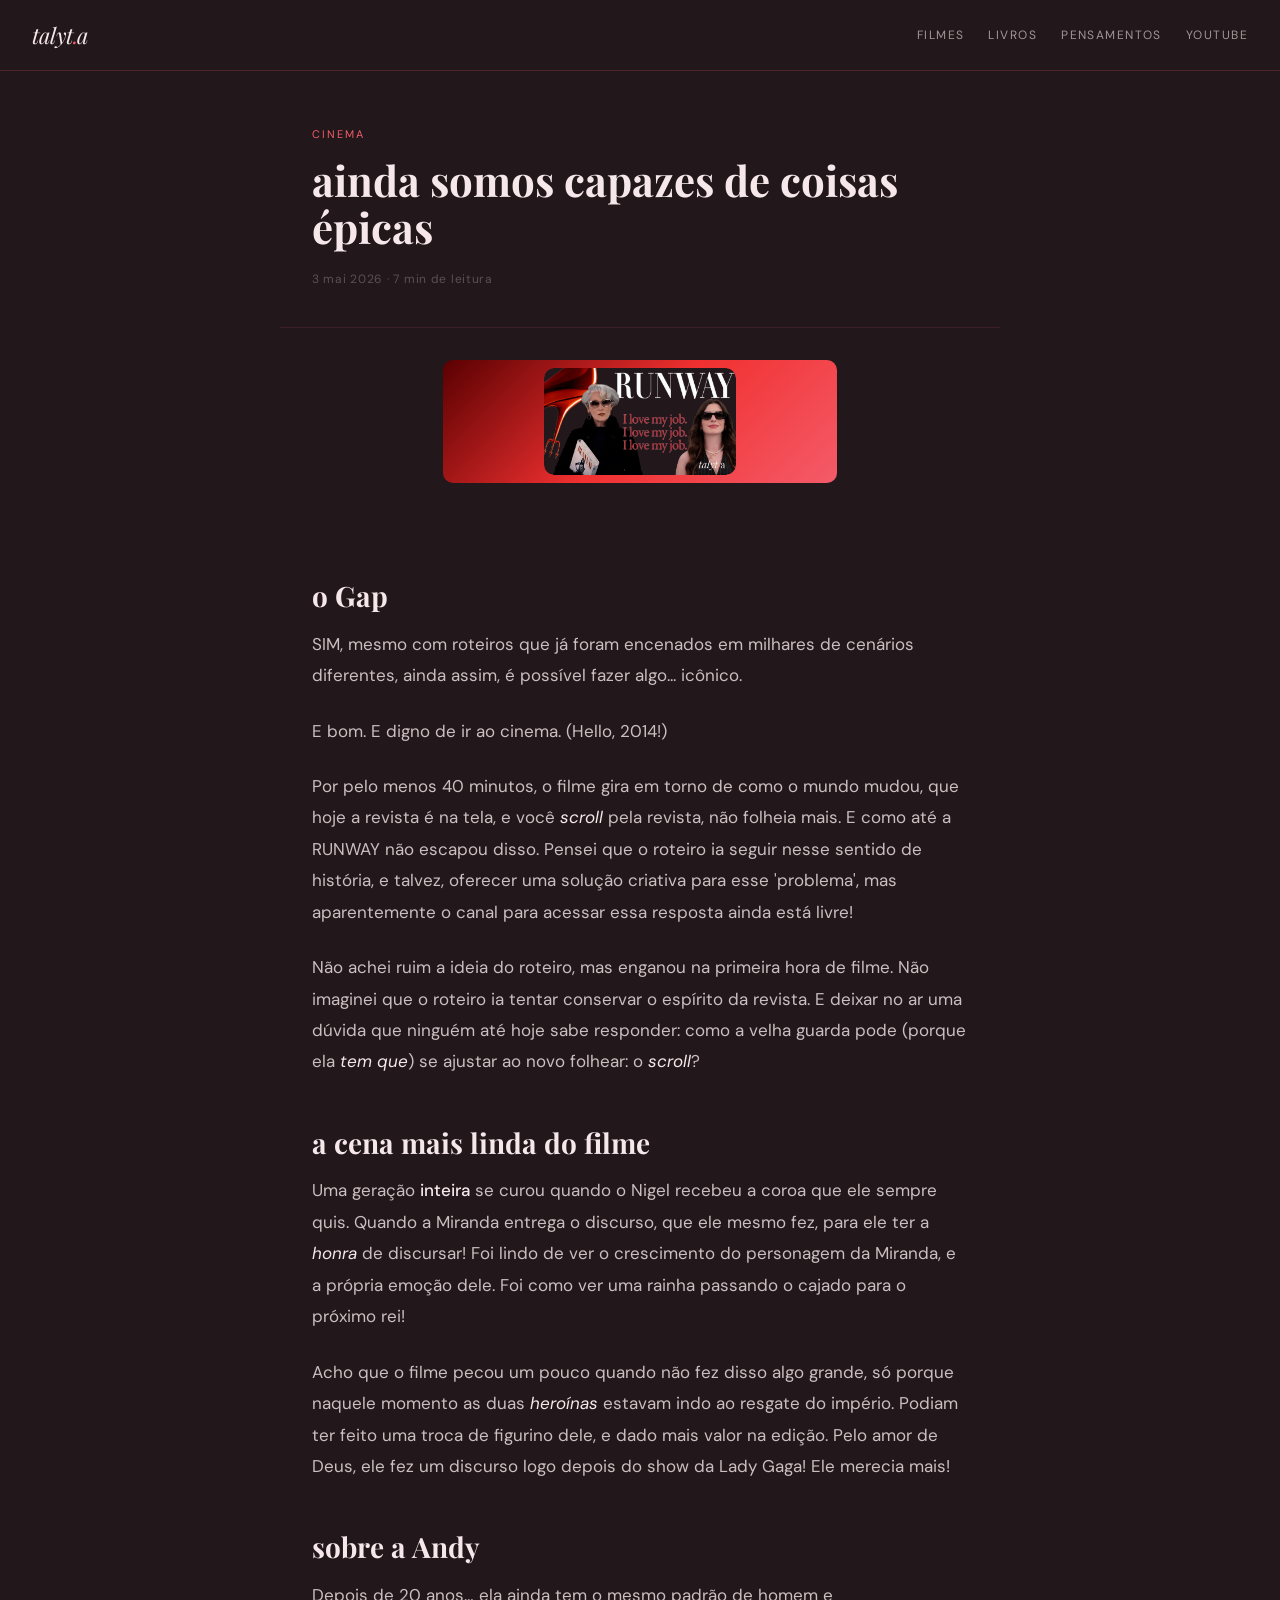
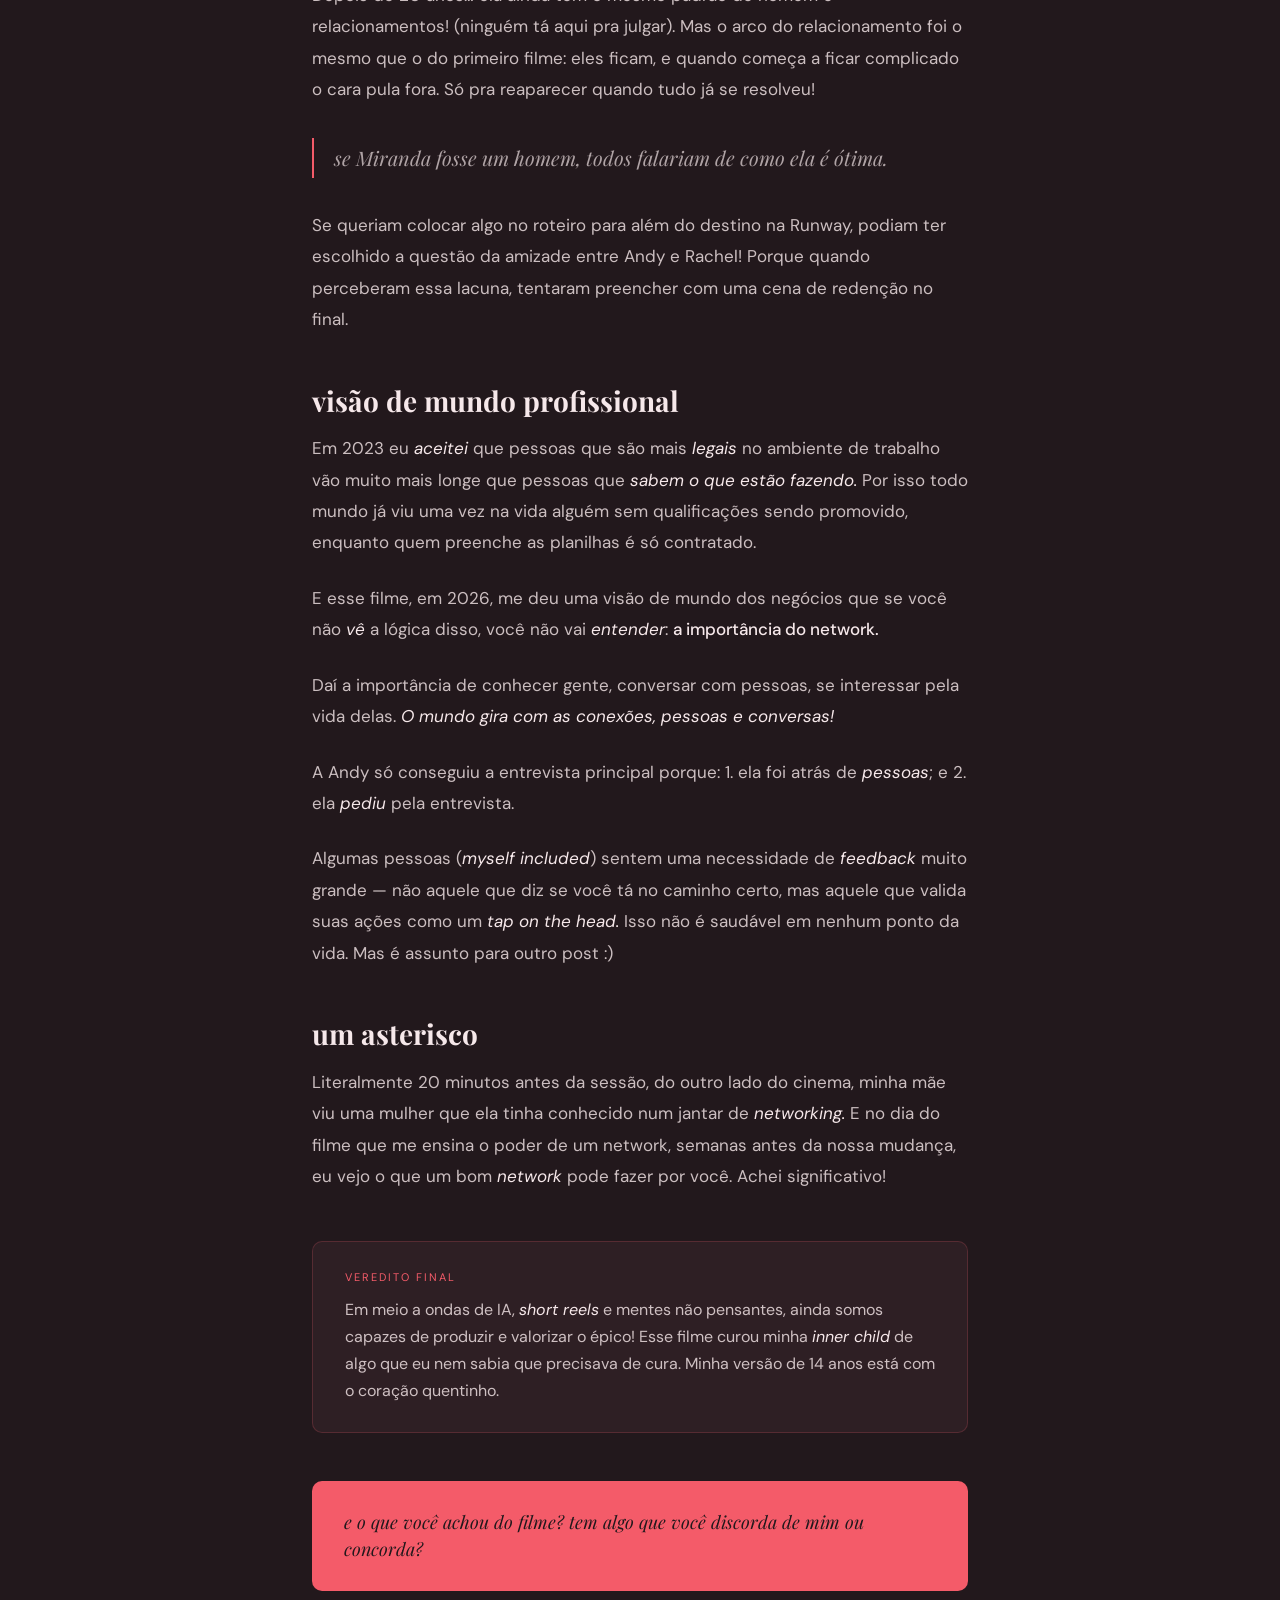
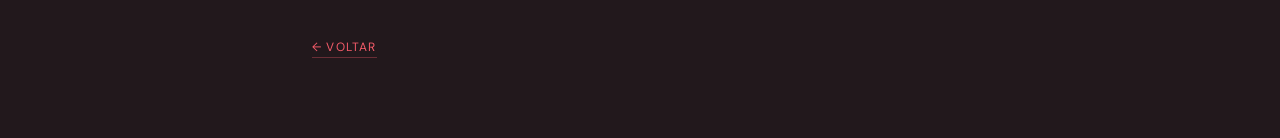
==== posts/ainda-somos-capazes.html @ 2947df91 "Update ainda-somos-capazes.html" ====
<!DOCTYPE html>
<html lang="pt-br">
<head>
  <meta charset="UTF-8">
  <meta name="viewport" content="width=device-width, initial-scale=1.0">
  <title>ainda somos capazes de coisas épicas · talyt.a</title>
  <link href="https://fonts.googleapis.com/css2?family=Playfair+Display:ital,wght@0,400;0,700;1,400;1,700&family=DM+Sans:wght@300;400;500&display=swap" rel="stylesheet">

  <style>
    * { box-sizing: border-box; margin: 0; padding: 0; }

    body {
      background: #22181c;
      color: #f6e8ea;
      font-family: 'DM Sans', sans-serif;
      min-height: 100vh;
    }

    .nav {
      display: flex;
      justify-content: space-between;
      align-items: center;
      padding: 20px 32px;
      border-bottom: 0.5px solid #f45b6930;
    }

    .nav-logo {
      font-family: 'Playfair Display', serif;
      font-style: italic;
      font-size: 22px;
      color: #f6e8ea;
      text-decoration: none;
      letter-spacing: -0.5px;
    }

    .nav-logo span { color: #f45b69; }

    .nav-links {
      display: flex;
      gap: 24px;
      font-size: 12px;
      letter-spacing: 0.12em;
      text-transform: uppercase;
      color: #f6e8ea99;
    }

    .nav-links a {
      color: inherit;
      text-decoration: none;
      transition: color 0.2s;
    }

    .nav-links a:hover { color: #f45b69; }

    .post-hero {
      max-width: 720px;
      margin: 0 auto;
      padding: 56px 32px 40px;
      border-bottom: 0.5px solid #f45b6920;
    }

    .post-cat {
      font-size: 11px;
      letter-spacing: 0.18em;
      text-transform: uppercase;
      color: #f45b69;
      margin-bottom: 16px;
    }

    .post-title {
      font-family: 'Playfair Display', serif;
      font-size: 42px;
      font-weight: 700;
      line-height: 1.12;
      color: #f6e8ea;
      margin-bottom: 20px;
    }

    .post-meta {
      font-size: 12px;
      color: #f6e8ea44;
      letter-spacing: 0.06em;
    }

    .post-cover {
      max-width: 720px;
      margin: 0 auto;
      padding: 0 32px;
    }

    .post-cover-inner {
      width: 60%;
      aspect-ratio: 16 / 5;
      background: linear-gradient(135deg, #5a0001 0%, #f13030 50%, #f45b69 100%);
      padding: 8px 24px;
      border-radius: 10px;
      overflow: hidden;
      margin: 32px auto 0;

      display: flex;
      align-items: center;
      justify-content: center;
    }

    .image-box {
      width: fit-content;
      height: 100%;
      border-radius: 10px;
      overflow: hidden;
    }

    .image-box img {
      height: 100%;
      width: auto;
      max-width: 100%;
      display: block;
      border-radius: 10px;
    }

    .post-content {
      max-width: 720px;
      margin: 0 auto;
      padding: 48px 32px 80px;
    }

    .post-content h2 {
      font-family: 'Playfair Display', serif;
      font-size: 28px;
      font-weight: 700;
      color: #f6e8ea;
      margin: 48px 0 16px;
      line-height: 1.2;
    }

    .post-content p {
      font-size: 17px;
      line-height: 1.85;
      color: #f6e8eacc;
      margin-bottom: 24px;
    }

    .post-content em {
      font-style: italic;
      color: #f6e8ea;
    }

    .post-content strong {
      font-weight: 500;
      color: #f6e8ea;
    }

    .post-quote {
      border-left: 2px solid #f45b69;
      padding: 4px 0 4px 20px;
      margin: 32px 0;
      font-family: 'Playfair Display', serif;
      font-style: italic;
      font-size: 20px;
      color: #f6e8eaaa;
      line-height: 1.6;
    }

    .post-img {
      width: 100%;
      aspect-ratio: 16 / 9;
      background: #f45b69;
      padding: 8px;
      border-radius: 10px;
      overflow: hidden;
      margin: 36px 0;
    }

    .post-img img {
      width: 100%;
      height: 100%;
      object-fit: contain;
      border-radius: 6px;
      display: block;
    }

    .post-verdict {
      background: #2e1f24;
      border: 0.5px solid #f45b6933;
      border-radius: 10px;
      padding: 28px 32px;
      margin: 48px 0;
    }

    .post-verdict-label {
      font-size: 11px;
      letter-spacing: 0.18em;
      text-transform: uppercase;
      color: #f45b69;
      margin-bottom: 12px;
    }

    .post-verdict p {
      font-size: 16px;
      color: #f6e8eacc;
      line-height: 1.7;
      margin: 0;
    }

    .post-question {
      background: #f45b69;
      border-radius: 10px;
      padding: 28px 32px;
      margin-top: 48px;
    }

    .post-question p {
      font-family: 'Playfair Display', serif;
      font-size: 18px;
      font-style: italic;
      color: #22181c;
      line-height: 1.5;
      margin: 0;
    }

    .post-back {
      display: inline-block;
      margin-top: 48px;
      font-size: 12px;
      letter-spacing: 0.1em;
      text-transform: uppercase;
      color: #f45b69;
      text-decoration: none;
      border-bottom: 0.5px solid #f45b6955;
      padding-bottom: 2px;
    }

    @media 
    (max-width: 768px) {
      .nav { padding: 16px 20px; }
      .nav-links { display: none; }
      .post-hero { padding: 36px 20px 32px; }
      .post-title { font-size: 28px; }
      .post-cover { max-width: 100%; padding: 0 40px; }
      .post-cover-inner { width: 100%; }
      .post-content { padding: 36px 20px 60px; }
      .post-content p { font-size: 16px; }
      .post-content h2 { font-size: 22px; }
      .post-verdict { padding: 20px; }
      .post-question { padding: 20px; }
    }
  </style>
</head>

<body>

  <nav class="nav">
    <a href="../index.html" class="nav-logo">talyt<span>.</span>a</a>
    <div class="nav-links">
      <a href="#">filmes</a>
      <a href="#">livros</a>
      <a href="#">pensamentos</a>
      <a href="#">youtube</a>
    </div>
  </nav>

  <div class="post-hero">
    <div class="post-cat">cinema</div>
    <h1 class="post-title">ainda somos capazes de coisas épicas</h1>
    <div class="post-meta">3 mai 2026 · 7 min de leitura</div>
  </div>

  <div class="post-cover">
    <div class="post-cover-inner">
      <div class="image-box">
        <img src="../imagens/devils_head_sqr.png" alt="O Diabo Veste Prada">
      </div>
    </div>
  </div>

  <div class="post-content">

    <h2>o Gap</h2>

    <p>SIM, mesmo com roteiros que já foram encenados em milhares de cenários diferentes, ainda assim, é possível fazer algo... icônico.</p>
    <p>E bom. E digno de ir ao cinema. (Hello, 2014!)</p>
    <p>Por pelo menos 40 minutos, o filme gira em torno de como o mundo mudou, que hoje a revista é na tela, e você <em>scroll</em> pela revista, não folheia mais. E como até a RUNWAY não escapou disso. Pensei que o roteiro ia seguir nesse sentido de história, e talvez, oferecer uma solução criativa para esse 'problema', mas aparentemente o canal para acessar essa resposta ainda está livre!</p>
    <p>Não achei ruim a ideia do roteiro, mas enganou na primeira hora de filme. Não imaginei que o roteiro ia tentar conservar o espírito da revista. E deixar no ar uma dúvida que ninguém até hoje sabe responder: como a velha guarda pode (porque ela <em>tem que</em>) se ajustar ao novo folhear: o <em>scroll</em>?</p>

    <h2>a cena mais linda do filme</h2>

    <p>Uma geração <strong>inteira</strong> se curou quando o Nigel recebeu a coroa que ele sempre quis. Quando a Miranda entrega o discurso, que ele mesmo fez, para ele ter a <em>honra</em> de discursar! Foi lindo de ver o crescimento do personagem da Miranda, e a própria emoção dele. Foi como ver uma rainha passando o cajado para o próximo rei!</p>
    <p>Acho que o filme pecou um pouco quando não fez disso algo grande, só porque naquele momento as duas <em>heroínas</em> estavam indo ao resgate do império. Podiam ter feito uma troca de figurino dele, e dado mais valor na edição. Pelo amor de Deus, ele fez um discurso logo depois do show da Lady Gaga! Ele merecia mais!</p>

    <h2>sobre a Andy</h2>

    <p>Depois de 20 anos… ela ainda tem o mesmo padrão de homem e relacionamentos! (ninguém tá aqui pra julgar). Mas o arco do relacionamento foi o mesmo que o do primeiro filme: eles ficam, e quando começa a ficar complicado o cara pula fora. Só pra reaparecer quando tudo já se resolveu!</p>

    <div class="post-quote">
      se Miranda fosse um homem, todos falariam de como ela é ótima.
    </div>

    <p>Se queriam colocar algo no roteiro para além do destino na Runway, podiam ter escolhido a questão da amizade entre Andy e Rachel! Porque quando perceberam essa lacuna, tentaram preencher com uma cena de redenção no final.</p>

    <h2>visão de mundo profissional</h2>

    <p>Em 2023 eu <em>aceitei</em> que pessoas que são mais <em>legais</em> no ambiente de trabalho vão muito mais longe que pessoas que <em>sabem o que estão fazendo.</em> Por isso todo mundo já viu uma vez na vida alguém sem qualificações sendo promovido, enquanto quem preenche as planilhas é só contratado.</p>
    <p>E esse filme, em 2026, me deu uma visão de mundo dos negócios que se você não <em>vê</em> a lógica disso, você não vai <em>entender</em>: <strong>a importância do network.</strong></p>
    <p>Daí a importância de conhecer gente, conversar com pessoas, se interessar pela vida delas. <em>O mundo gira com as conexões, pessoas e conversas!</em></p>
    <p>A Andy só conseguiu a entrevista principal porque: 1. ela foi atrás de <em>pessoas</em>; e 2. ela <em>pediu</em> pela entrevista.</p>
    <p>Algumas pessoas (<em>myself included</em>) sentem uma necessidade de <em>feedback</em> muito grande — não aquele que diz se você tá no caminho certo, mas aquele que valida suas ações como um <em>tap on the head.</em> Isso não é saudável em nenhum ponto da vida. Mas é assunto para outro post :)</p>

    <h2>um asterisco</h2>

    <p>Literalmente 20 minutos antes da sessão, do outro lado do cinema, minha mãe viu uma mulher que ela tinha conhecido num jantar de <em>networking.</em> E no dia do filme que me ensina o poder de um network, semanas antes da nossa mudança, eu vejo o que um bom <em>network</em> pode fazer por você. Achei significativo!</p>

    <div class="post-verdict">
      <div class="post-verdict-label">veredito final</div>
      <p>Em meio a ondas de IA, <em>short reels</em> e mentes não pensantes, ainda somos capazes de produzir e valorizar o épico! Esse filme curou minha <em>inner child</em> de algo que eu nem sabia que precisava de cura. Minha versão de 14 anos está com o coração quentinho.</p>
    </div>

    <div class="post-question">
      <p>e o que você achou do filme? tem algo que você discorda de mim ou concorda?</p>
    </div>

    <a href="../index.html" class="post-back">← voltar</a>

  </div>

</body>
</html>
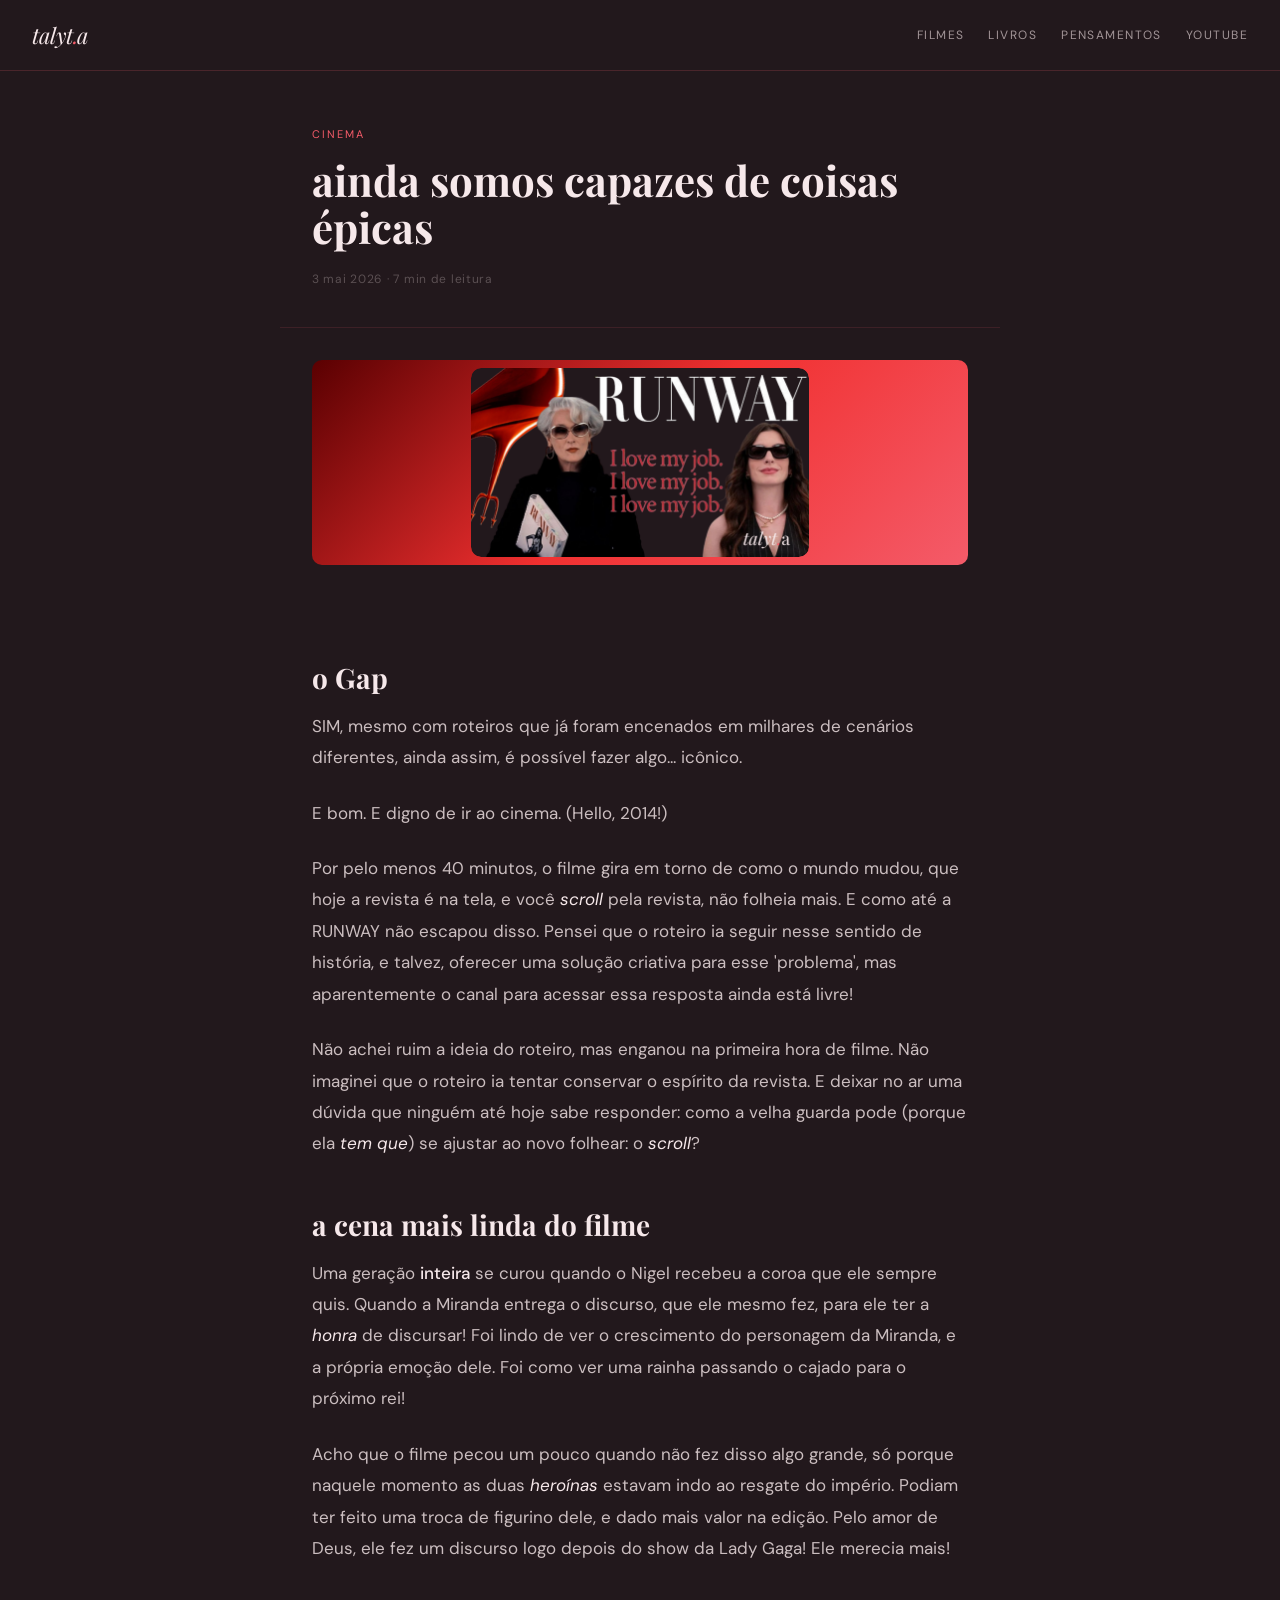
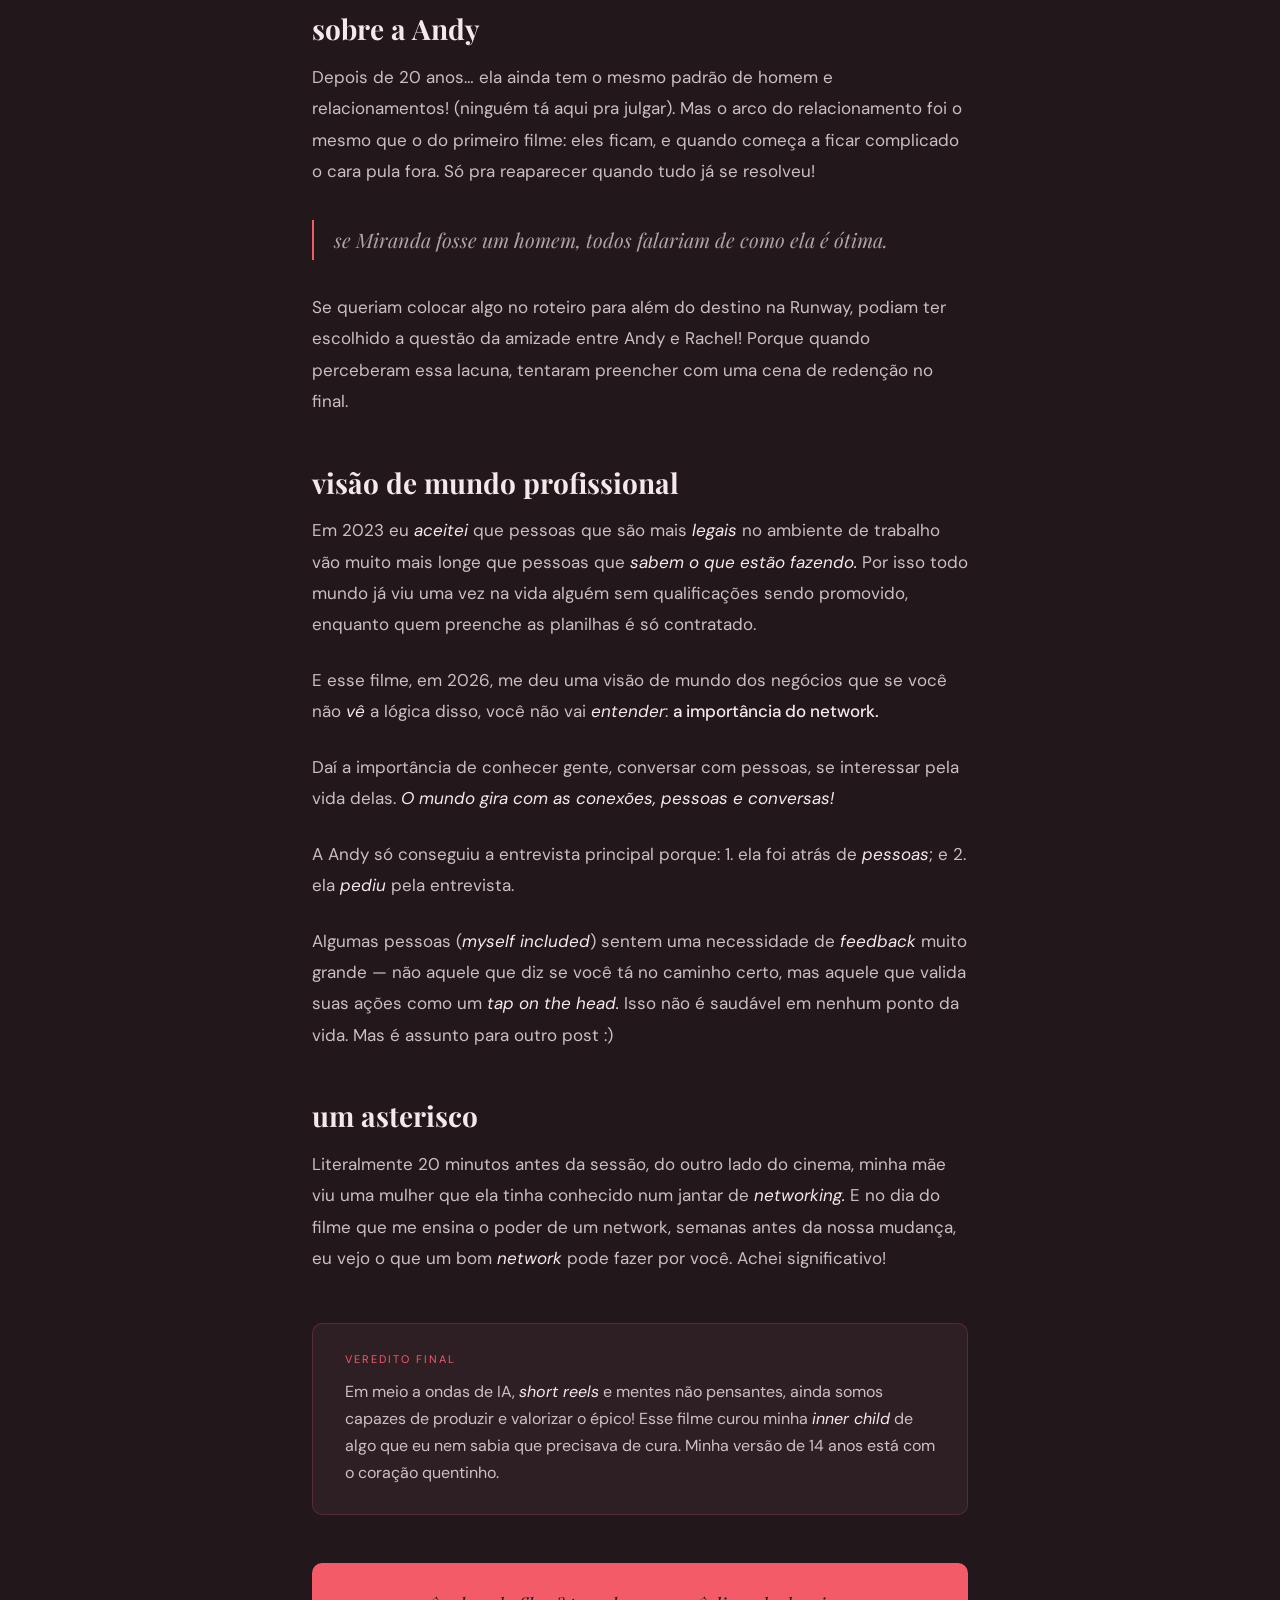
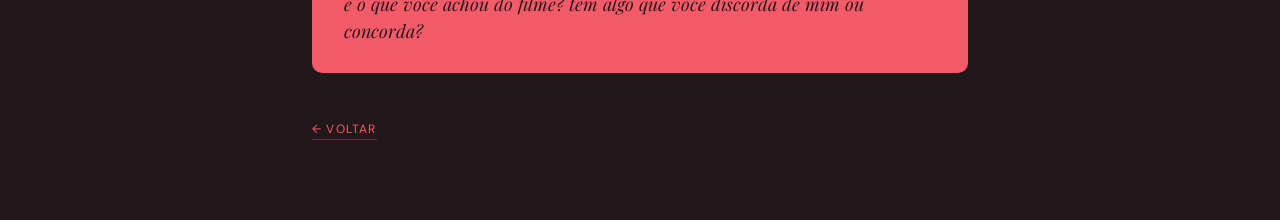
==== commit 792fb29a: "Update ainda-somos-capazes.html" ====
--- a/posts/ainda-somos-capazes.html
+++ b/posts/ainda-somos-capazes.html
@@ -89,10 +89,10 @@
     }
 
     .post-cover-inner {
-      width: 60%;
+      width: 100%;
       aspect-ratio: 16 / 5;
       background: linear-gradient(135deg, #5a0001 0%, #f13030 50%, #f45b69 100%);
-      padding: 8px 24px;
+      padding: 8px 16px;
       border-radius: 10px;
       overflow: hidden;
       margin: 32px auto 0;
@@ -230,13 +230,15 @@
     }
 
     @media 
-    (max-width: 768px) {
+    (max-width: 768px
+     min-width: 769px;
+    ) {
       .nav { padding: 16px 20px; }
       .nav-links { display: none; }
       .post-hero { padding: 36px 20px 32px; }
       .post-title { font-size: 28px; }
-      .post-cover { max-width: 100%; padding: 0 40px; }
-      .post-cover-inner { width: 100%; }
+      .post-cover { max-width: 720px; padding: 0 40px; }
+      .post-cover-inner { width: 100%; padding: 8px 16px; }
       .post-content { padding: 36px 20px 60px; }
       .post-content p { font-size: 16px; }
       .post-content h2 { font-size: 22px; }
